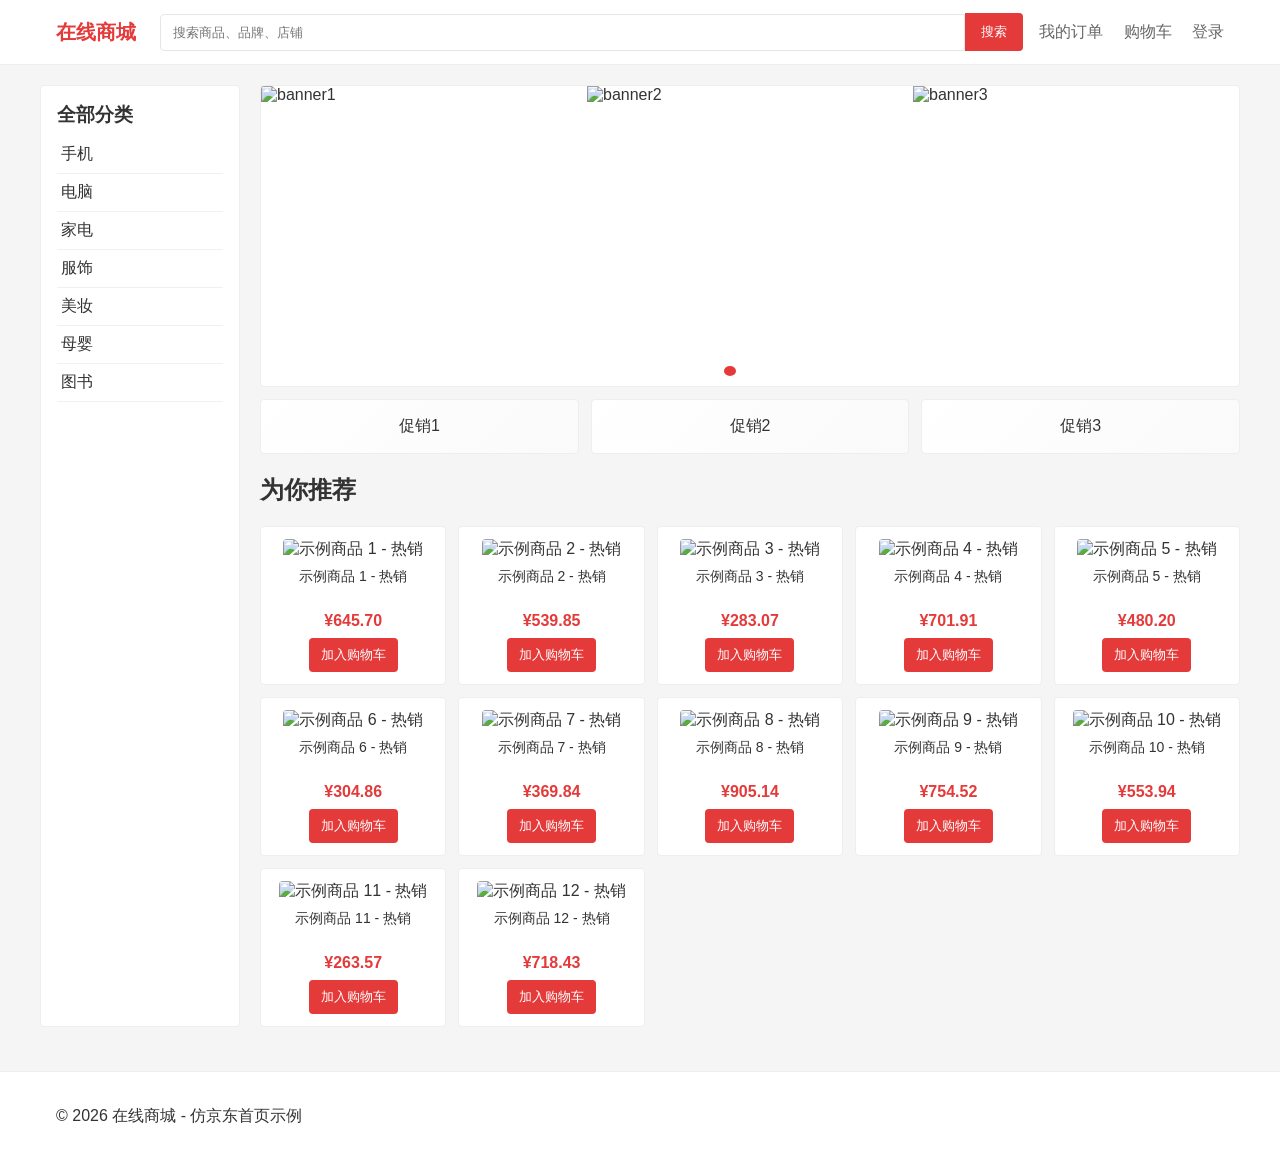
==== index.html @ e97400aa "feat: add JD-like homepage (index.html, css/style.css, js/main.js)" ====
<!doctype html>
<html lang="zh-CN">
<head>
  <meta charset="utf-8">
  <meta name="viewport" content="width=device-width,initial-scale=1">
  <title>在线商城 - 仿京东首页</title>
  <link rel="stylesheet" href="css/style.css">
</head>
<body>
  <header class="topbar">
    <div class="container top-inner">
      <div class="logo">在线商城</div>
      <div class="search">
        <input id="searchInput" placeholder="搜索商品、品牌、店铺" />
        <button id="searchBtn">搜索</button>
      </div>
      <nav class="user-actions">
        <a href="#">我的订单</a>
        <a href="#">购物车</a>
        <a href="#">登录</a>
      </nav>
    </div>
  </header>

  <section class="hero container">
    <aside class="categories">
      <h3>全部分类</h3>
      <ul>
        <li>手机</li>
        <li>电脑</li>
        <li>家电</li>
        <li>服饰</li>
        <li>美妆</li>
        <li>母婴</li>
        <li>图书</li>
      </ul>
    </aside>

    <div class="main-area">
      <div class="carousel" id="carousel">
        <div class="slides">
          <img src="https://picsum.photos/900/300?random=101" alt="banner1">
          <img src="https://picsum.photos/900/300?random=102" alt="banner2">
          <img src="https://picsum.photos/900/300?random=103" alt="banner3">
        </div>
        <div class="dots" id="dots"></div>
      </div>

      <div class="promotions">
        <div class="promo">促销1</div>
        <div class="promo">促销2</div>
        <div class="promo">促销3</div>
      </div>

      <section class="product-section">
        <h2>为你推荐</h2>
        <div class="product-grid" id="productGrid">
          <!-- product cards generated by JS -->
        </div>
      </section>
    </div>
  </section>

  <footer class="footer">
    <div class="container">
      <p>© 2026 在线商城 - 仿京东首页示例</p>
    </div>
  </footer>

  <script src="js/main.js"></script>
</body>
</html>
---- css/style.css ----
/* styles for JD-like homepage */
:root{
  --primary:#e53a3a;
  --bg:#f5f5f5;
  --text:#333;
}
*{box-sizing:border-box}
body{font-family: -apple-system,BlinkMacSystemFont,"Segoe UI",Roboto,"Helvetica Neue",Arial; color:var(--text); margin:0; background:var(--bg)}
.container{max-width:1200px;margin:0 auto;padding:0 16px}
.topbar{background:#fff;border-bottom:1px solid #eee}
.top-inner{display:flex;align-items:center;height:64px}
.logo{font-weight:700;color:var(--primary);font-size:20px;margin-right:24px}
.search{flex:1;display:flex;align-items:center}
.search input{flex:1;padding:10px 12px;border:1px solid #e6e6e6;border-radius:4px 0 0 4px}
.search button{background:var(--primary);color:#fff;border:none;padding:10px 16px;border-radius:0 4px 4px 0;cursor:pointer}
.user-actions a{margin-left:16px;color:#666;text-decoration:none}
.hero{display:flex;gap:20px;padding:20px 0}
.categories{width:200px;background:#fff;padding:16px;border:1px solid #eee;border-radius:4px}
.categories h3{margin:0 0 8px}
.categories ul{list-style:none;padding:0;margin:0}
.categories li{padding:8px 4px;border-bottom:1px solid #f0f0f0}
.main-area{flex:1}
.carousel{background:#fff;border:1px solid #eee;border-radius:4px;overflow:hidden;position:relative}
.carousel .slides{display:flex;transition:transform .5s ease}
.carousel img{width:100%;height:300px;object-fit:cover}
.dots{position:absolute;bottom:10px;left:50%;transform:translateX(-50%);display:flex;gap:8px}
.dots button{width:10px;height:10px;border-radius:50%;border:none;background:rgba(255,255,255,.6);cursor:pointer}
.dots button.active{background:var(--primary)}
.promotions{display:flex;gap:12px;margin-top:12px}
.promo{flex:1;background:linear-gradient(135deg,#fff,#fafafa);padding:16px;border:1px solid #eee;border-radius:4px;text-align:center}
.product-section{margin-top:18px}
.product-grid{display:grid;grid-template-columns:repeat(auto-fill,minmax(180px,1fr));gap:12px}
.card{background:#fff;border:1px solid #eee;border-radius:4px;padding:12px;text-align:center}
.card img{width:100%;height:140px;object-fit:cover;border-radius:4px}
.card .title{font-size:14px;height:36px;overflow:hidden;color:#333;margin:8px 0}
.card .price{color:var(--primary);font-weight:700;margin-bottom:8px}
.card button{background:var(--primary);color:#fff;border:none;padding:8px 12px;border-radius:4px;cursor:pointer}
.footer{margin-top:24px;padding:18px 0;background:#fff;border-top:1px solid #eee}
@media (max-width:900px){.categories{display:none}.carousel img{height:180px}}
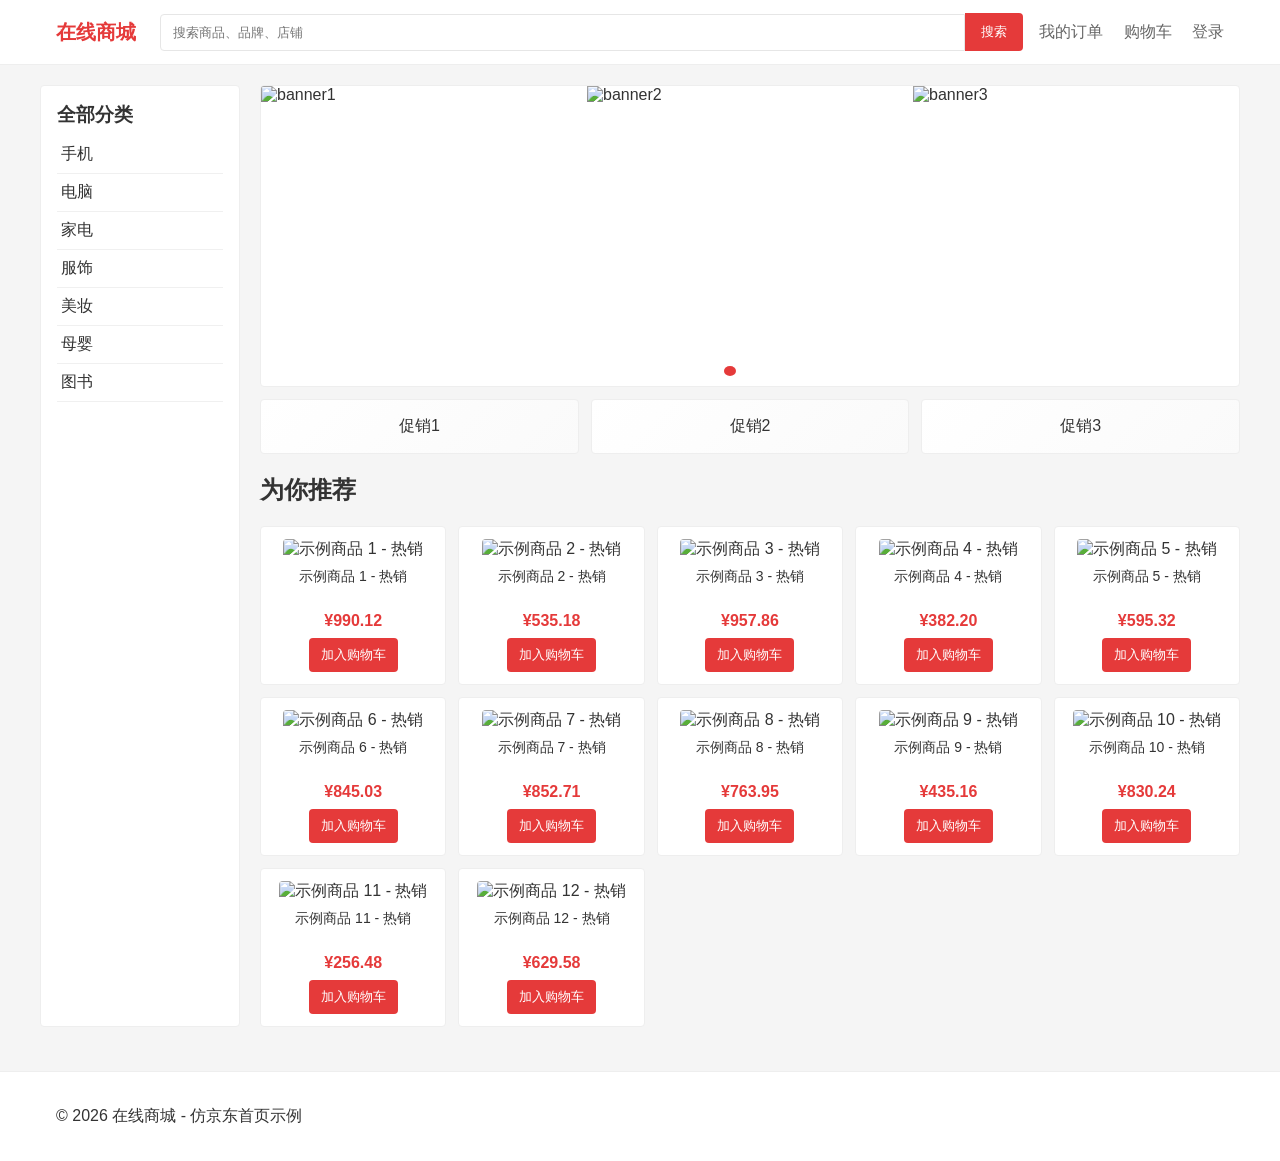
==== commit 9df51f7a: "feat: add orders page (orders.html, orders.json, js/orders.js) and link from header in index.html" ====
--- a/index.html
+++ b/index.html
@@ -15,7 +15,7 @@
         <button id="searchBtn">搜索</button>
       </div>
       <nav class="user-actions">
-        <a href="#">我的订单</a>
+        <a href="/orders.html">我的订单</a>
         <a href="#">购物车</a>
         <a href="#">登录</a>
       </nav>
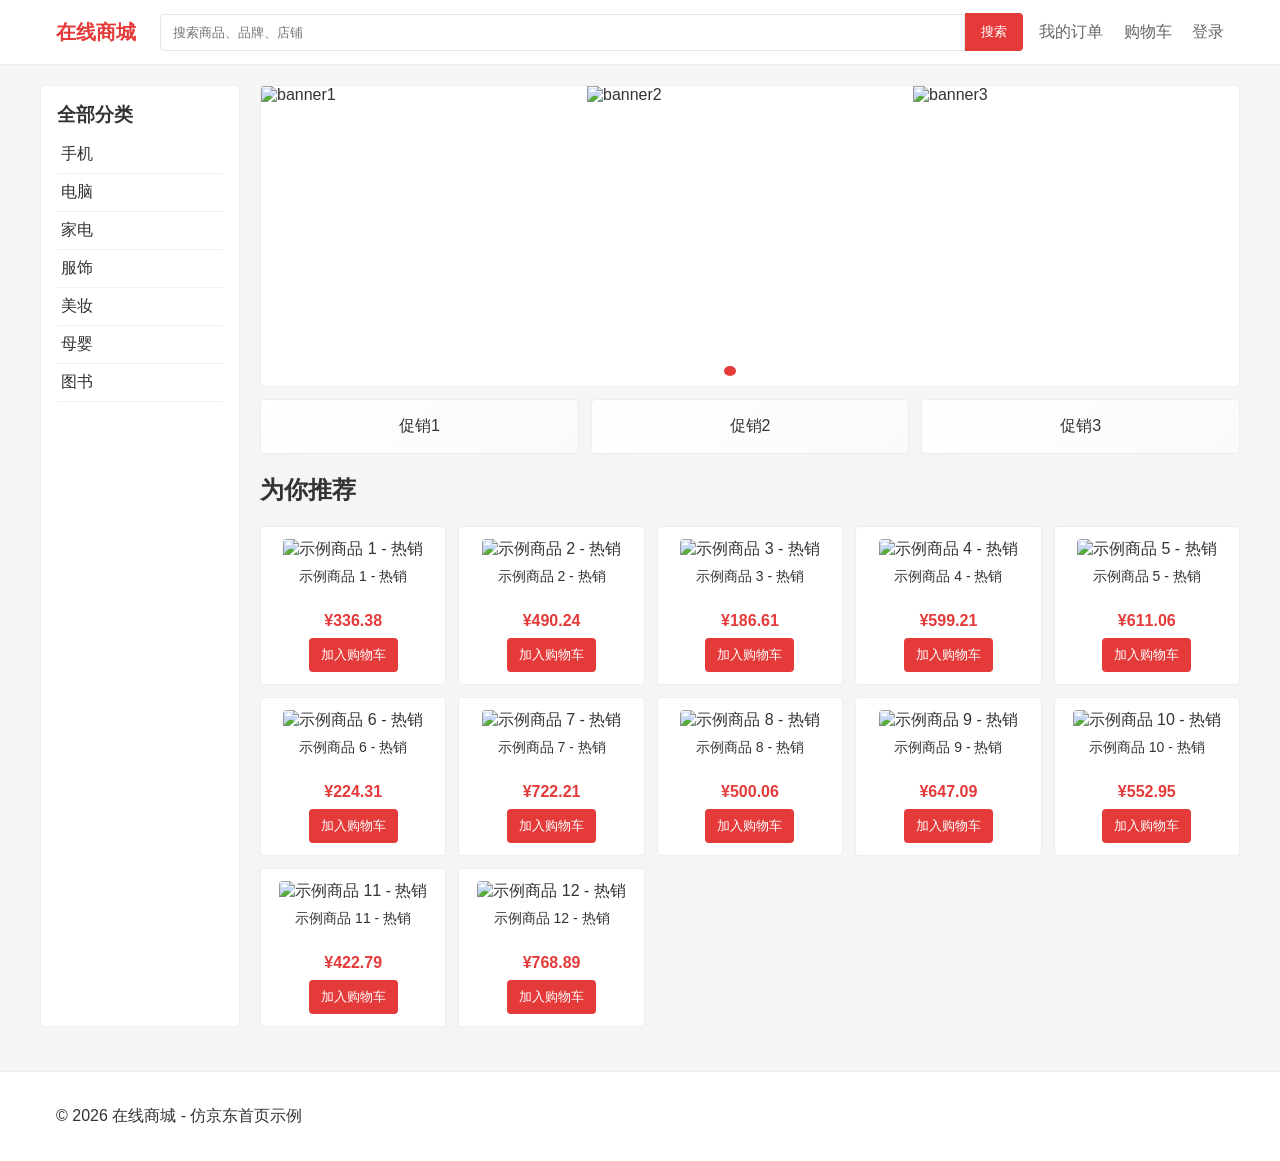
==== commit cc5d93b0: "fix: use relative links so project pages work under /OnlineShop/ (orders/product/resources)" ====
--- a/index.html
+++ b/index.html
@@ -15,7 +15,7 @@
         <button id="searchBtn">搜索</button>
       </div>
       <nav class="user-actions">
-        <a href="/orders.html">我的订单</a>
+        <a href="orders.html">我的订单</a>
         <a href="#">购物车</a>
         <a href="#">登录</a>
       </nav>
@@ -52,7 +52,7 @@
         <div class="promo">促销3</div>
       </div>
 
-      <section class="product-section">
+      <section class="product-section" id="recommend">
         <h2>为你推荐</h2>
         <div class="product-grid" id="productGrid">
           <!-- product cards generated by JS -->
